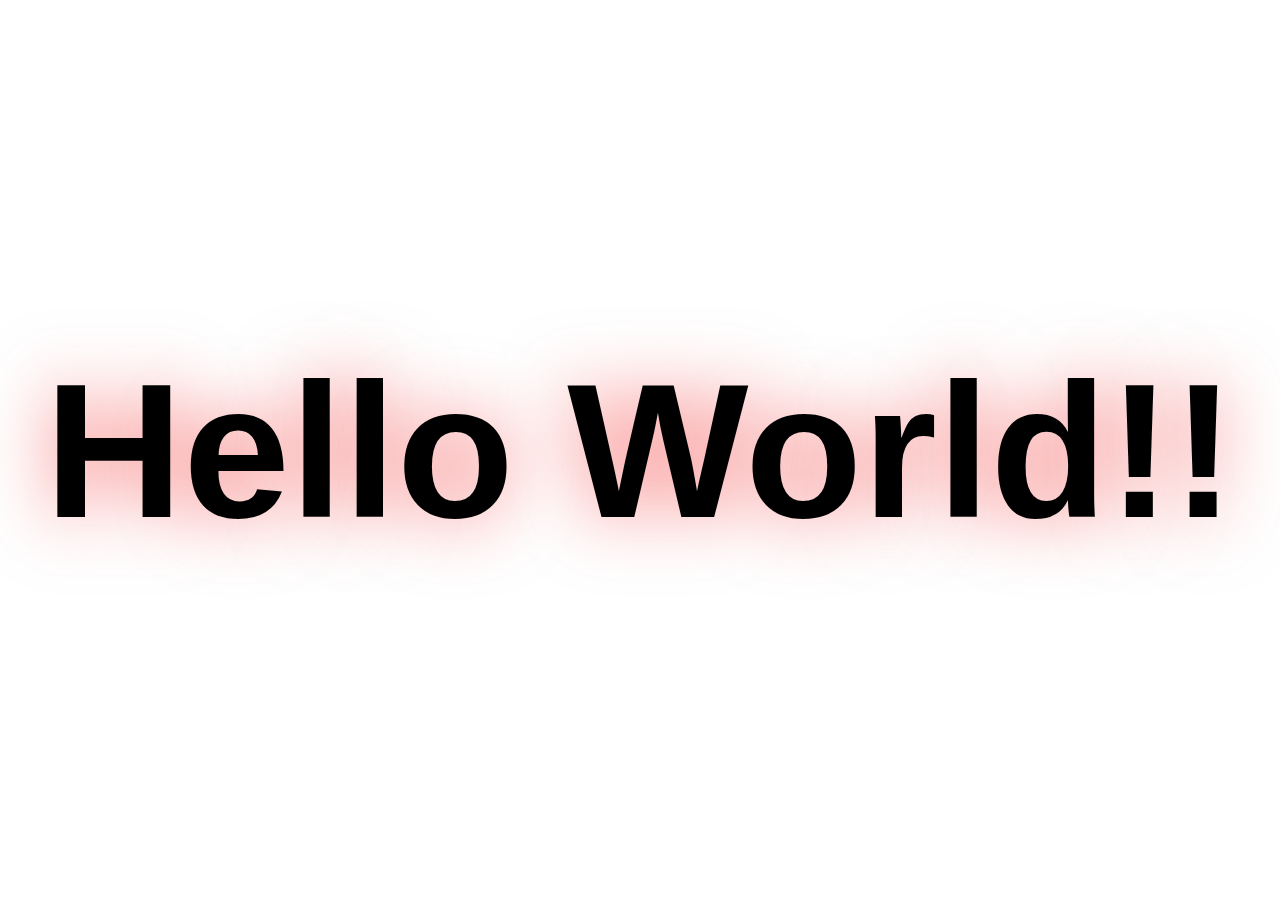
==== index.html @ c6073e23 "#1 Everything setup -- index.html[EDITED] -- basics html skeleton & links #2 All files added assets " ====
<!DOCTYPE html>
<html lang="en">

<head>
     <meta charset="UTF-8">
     <meta http-equiv="X-UA-Compatible" content="IE=edge">
     <meta name="viewport" content="width=device-width, initial-scale=1.0">

     <meta name="description" content="Fake Google Search Page | Educational Purposes Only">
     <meta name="author" content="JessIxAm">
     <title>Google</title>

     <!-- fonts -->
     <!-- Roboto-->
     <link rel="preconnect" href="https://fonts.gstatic.com">
     <link href="https://fonts.googleapis.com/css2?family=Roboto:ital,wght@0,300;0,400;0,700;1,400;1,700&display=swap" rel="stylesheet">

     <!-- fontAwesome -->
     <link rel="stylesheet" href="https://cdnjs.cloudflare.com/ajax/libs/font-awesome/5.15.2/css/all.min.css" integrity="sha512-HK5fgLBL+xu6dm/Ii3z4xhlSUyZgTT9tuc/hSrtw6uzJOvgRr2a9jyxxT1ely+B+xFAmJKVSTbpM/CuL7qxO8w==" crossorigin="anonymous" />

     <!-- favicon -->
     <link rel="shortcut icon" href="images/googleicon.png" type="image/x-icon">
     <!-- stylesheets -->
     <link rel="stylesheet" href="css/template.css">
     <link rel="stylesheet" href="css/header.css">
     <link rel="stylesheet" href="css/style.css">
</head>

<body class="flex">
     <h1 class="flex">Hello World!!</h1>
</body>

</html>
---- css/template.css ----
*,
*::before,
*::after {
     margin: 0;
     padding: 0;
     box-sizing: border-box;
     }

html {
     overflow-x: hidden;
}

/*tools*/
.flex {
     display: flex;
     justify-content: center;
     align-items: center;
}

button,input{
     background:none;
     outline:none;
     border:none;
     font: inherit;
     color: inherit;
     cursor: pointer;
}
a,
a:hover,
a:focus,
a:active{
     text-decoration: none;
     color: inherit;
}
li{
     list-style:none;
}
img{
     max-width: 100%;
     height: auto;
}
---- css/style.css ----
html{
     font-family: Arial, Helvetica, 'Roboto', sans-serif;
}
body{
     height:100vh;
     width: 100vw;
}
h1{
     font-size: 15vw; 
     text-shadow: 0 0 70px rgba(243, 4, 4, 0.5);
}
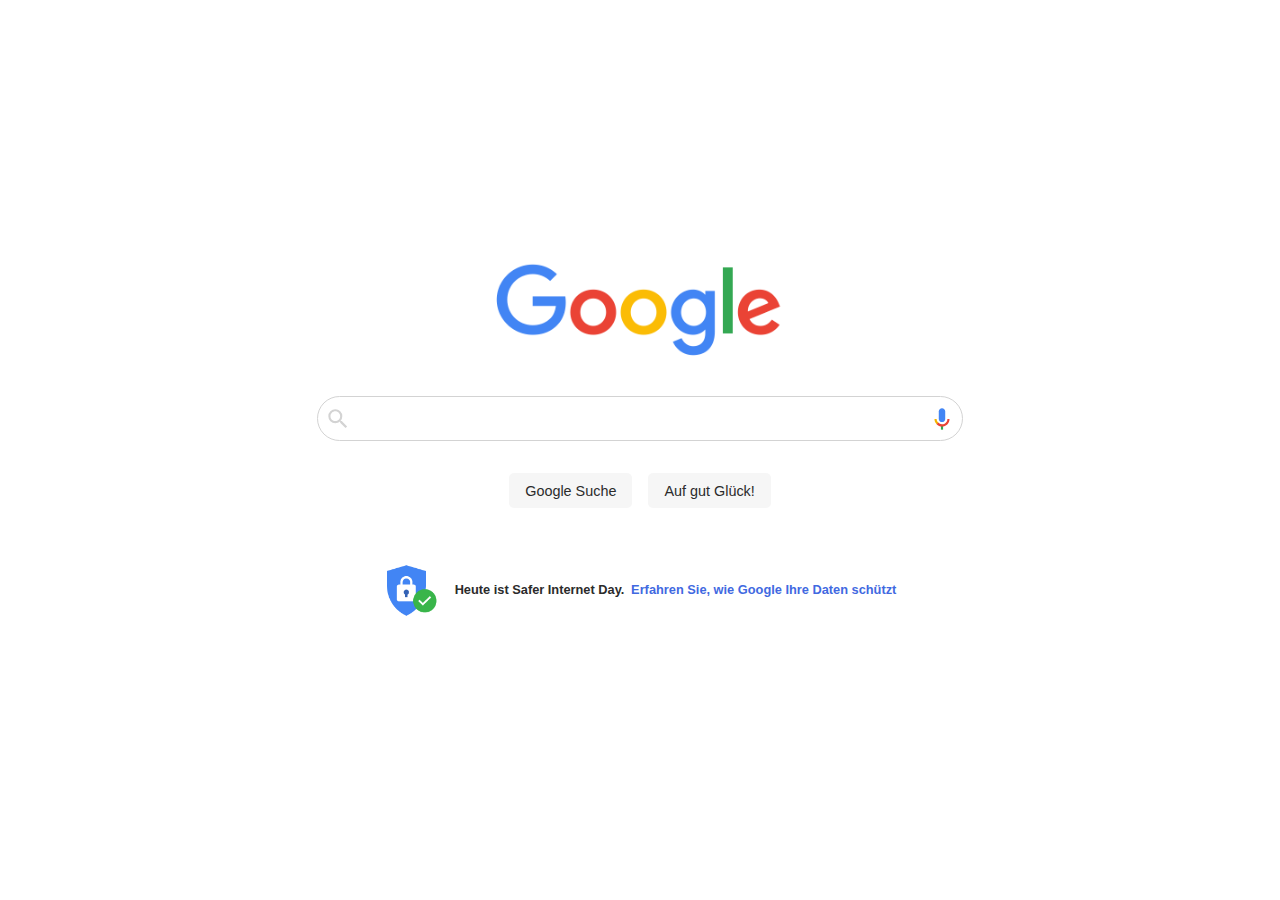
==== commit d2912fc1: "#1 index.html & css/style.css [EDITED] -- entire main section created and styled -- responsiveness c" ====
--- a/index.html
+++ b/index.html
@@ -1,5 +1,5 @@
 <!DOCTYPE html>
-<html lang="en">
+<html lang="de">
 
 <head>
      <meta charset="UTF-8">
@@ -27,7 +27,47 @@
 </head>
 
 <body class="flex">
-     <h1 class="flex">Hello World!!</h1>
+     <main class="flex_col">
+          <div class="logo_container flex">
+               <img id="logo" src="images/googlelogo.png" alt="google coloured logo ">
+          </div>
+          <form class="flex_col mg-b1 " action="https://cutt.ly/jkR0dMl">
+
+               <div class="search_container flex mg-b2">
+                    <!-- <img src="images/search.svg" alt="search icon"> -->
+                    <svg id="SvgjsSvg1015" xmlns="http://www.w3.org/2000/svg" version="1.1" xmlns:xlink="http://www.w3.org/1999/xlink" xmlns:svgjs="http://svgjs.com/svgjs">
+                         <defs id="SvgjsDefs1016"></defs>
+                         <g id="SvgjsG1017">
+                              <svg xmlns="http://www.w3.org/2000/svg" viewBox="0 0 24 24">
+                                   <path d="M15.5 14h-.79l-.28-.27A6.471 6.471 0 0 0 16 9.5 6.5 6.5 0 1 0 9.5 16c1.61 0 3.09-.59 4.23-1.57l.27.28v.79l5 4.99L20.49 19l-4.99-5zm-6 0C7.01 14 5 11.99 5 9.5S7.01 5 9.5 5 14 7.01 14 9.5 11.99 14 9.5 14z" fill="#d3d3d3" class="color000 svgShape">
+                                   </path>
+                              </svg>
+                         </g>
+                    </svg>
+
+                    <input type="text">
+
+                    <!-- <img src="images/mic.svg" alt="google mic icon"> -->
+                    <span class="flex"><svg class="HPVvwb" focusable="false" viewBox="0 0 24 24" xmlns="http://www.w3.org/2000/svg">
+                              <path d="m12 15c1.66 0 3-1.31 3-2.97v-7.02c0-1.66-1.34-3.01-3-3.01s-3 1.34-3 3.01v7.02c0 1.66 1.34 2.97 3 2.97z" fill="#4285f4"></path>
+                              <path d="m11 18.08h2v3.92h-2z" fill="#34a853"></path>
+                              <path d="m7.05 16.87c-1.27-1.33-2.05-2.83-2.05-4.87h2c0 1.45 0.56 2.42 1.47 3.38v0.32l-1.15 1.18z" fill="#f4b400"></path>
+                              <path d="m12 16.93a4.97 5.25 0 0 1 -3.54 -1.55l-1.41 1.49c1.26 1.34 3.02 2.13 4.95 2.13 3.87 0 6.99-2.92 6.99-7h-1.99c0 2.92-2.24 4.93-5 4.93z" fill="#ea4335"></path>
+                         </svg>
+                    </span>
+               </div>
+
+               <div class="btn_container flex">
+                    <button type="submit" class="flex btn">Google Suche</button>
+                    <button type="button" class="flex btn btn_gluck"> <a href="https://github.com/jessixam" target="_blank" alt="Easter Egg">Auf gut Glück!</a> </button>
+               </div>
+          </form>
+
+          <div class="flex infos_container mg-b1">
+               <img src="images/bluelock.png" alt="a blue lock with a green check -- not important">
+               <p>Heute ist Safer Internet Day. <a class="infos_link" href="https://www.google.com/url?q=https://safety.google/%3Futm_medium%3Dhpp%26utm_source%3Dgoogle%26utm_campaign%3Dsid2021&source=hpp&id=19022673&ct=3&usg=AFQjCNGqSJKpDdbBgetUe09HUMLjNMieSQ&sa=X&ved=0ahUKEwiE4KDmk97uAhUd6OAKHU-VCmMQ8IcBCBA">Erfahren Sie, wie Google Ihre Daten schützt</a> </p>
+          </div>
+     </main>
 </body>
 
 </html>
--- a/css/template.css
+++ b/css/template.css
@@ -16,6 +16,13 @@
      justify-content: center;
      align-items: center;
 }
+.flex_col{
+     display: flex;
+     flex-direction: column;
+     justify-content: space-between;
+     align-items: center;
+}
+/**tools end*/
 
 button,input{
      background:none;
@@ -35,7 +42,12 @@
 li{
      list-style:none;
 }
-img{
+img,
+{
      max-width: 100%;
      height: auto;
-}+}
+
+
+
+
--- a/css/style.css
+++ b/css/style.css
@@ -4,8 +4,232 @@
 body{
      height:100vh;
      width: 100vw;
-}
-h1{
-     font-size: 15vw; 
-     text-shadow: 0 0 70px rgba(243, 4, 4, 0.5);
-}+     color: lightgray;
+}
+/**COMMON USED**/
+.mg-b1{
+     margin-bottom: 1rem;
+}
+.mg-b2{
+     margin-bottom: 2rem;
+}
+.mg-b3{
+     margin-bottom: 3rem;
+}
+
+
+
+/**MAIN*/
+main{
+     width: 98%;
+     max-width: 736px;
+
+     margin: 0vmin auto 0;  /* todo change it.*/
+     padding:1rem;
+
+}
+     /*--> logo container div*/
+     .logo_container{
+          width: 100%;
+          height: calc(100px + 4vmin);
+
+          
+     }
+     .logo_container #logo{
+          width: 50%;
+          max-width: 18rem;
+          height: auto;
+     }
+     /*-->form container*/
+     main form{
+          width: 100%;
+          height: fit-content;
+          padding: 1rem;
+     }
+
+     /*----> search_container div*/
+     form .search_container{
+          width: 96%;
+          min-width: 300px;                              /* height: calc(1rem + .4vw); */
+          height: 45px;
+
+          border-radius: 45px;
+          border: .5px solid #d3d3d3;
+     }
+     .search_container:hover{
+          box-shadow: 0 0 2px 3px rgba(225,225,225,.8);
+     }
+
+
+     .search_container #SvgjsSvg1015, /* todo understand what happened here.*/
+     .search_container .HPVvwb{
+          height: 60% ;
+          width: 40px;
+     }
+                                   /*!.search_container svg:first-of-type{ */
+     #SvgjsG1017{
+          margin-left: 10px;
+          color: lightgray;
+     }    
+                                   /*! .search_container svg:last-of-type{ */
+     .HPVvwb{
+          margin-right: 0px;
+          cursor: pointer;
+          height: 100% !important;
+          width: 40px;
+
+
+          transition: all .6s ease-in;
+     }
+     .HPVvwb:hover{
+          transform: scale(.9);
+     }
+     .search_container span{
+          position: relative;
+          width: 40px;
+          height: 60%;
+     }
+     span::after{
+          content: 'Sprachsuche';
+          font-size: .7rem;
+          color: #d3d3d3;
+          background-color: rgb(0, 0, 0);
+          height: 25px;
+          width: max-content;
+          padding: .2rem .4rem;
+          top:230%;
+          left: 50% ;
+          transform: translate(-50%, -50%);
+
+          display: flex;
+          justify-content: center;
+          align-items: center;
+          
+          position: absolute;
+          opacity: 0;
+
+          transition: all .5s ease-in;
+
+     }
+     span:hover::after{
+          opacity: 1;
+     }
+
+
+
+     .search_container input{
+          flex-basis: 86%;
+          cursor: text;
+          height: 70%;
+          font-size: calc(.9rem + .2vw);
+          margin-left: auto;
+          margin-right: auto;
+
+          color: black;
+     }
+     
+     /*---->button_container div */
+     .btn_container{
+          flex-basis: 45%;
+          width: max-content;
+          justify-content: space-evenly;
+     }
+     .btn_container .btn{
+          padding: .6rem 1rem;
+          background-color: #ebebeb79;
+          color: #2b2b2b;
+          font-size: .9rem;
+          border-radius: 5px;
+
+          position: relative;
+          white-space: nowrap;
+
+     }
+
+     .btn_container .btn:first-of-type:hover{
+          box-shadow: 0 0 2px 2px #a8a7a7be;
+     }
+
+     .btn_gluck{
+          z-index: 100;
+          margin-left:1rem ;
+     }
+     /* ? useless. Just for fun***/
+               .btn_gluck:hover{
+                    color: #ebebeb79;
+               }
+               .btn_gluck::after{
+                    content: 'Heute lieber Trends';
+                    width: 100%;
+                    position: absolute;
+                    opacity: 0 ;
+
+                    left: 0;
+                    top: 0;
+                    padding: 0 ;
+                    z-index: -1;
+                    background-color: #ebebeb79;
+                    color: #2b2b2b;
+
+                    font-size: 0rem;
+                    border-radius: 5px;
+                    transition: all .2s ease-out;
+                    
+               }
+               .btn_gluck:hover::after{
+                    z-index: 101;
+                    padding: .6rem 1rem;
+                    font-size: .9rem;
+                    width: max-content;
+                    white-space: nowrap;
+                    color: #2b2b2b;
+
+                    opacity: 1 !important;
+                    box-shadow: 0 0 2px 2px #a8a7a7be;
+                    visibility: visible;
+               }
+               @media screen and (max-width: 320px){
+                    form .search_container{
+                         width: 96%;
+                         min-width: 250px;
+                    }
+
+                    .btn_gluck::after,
+                    .btn_gluck:hover::after{
+                         font-size: .7rem;
+                         padding: .7rem .5rem;
+                         top: 2px;
+                    }
+                    .infos_container .infos_link{
+                    margin-left: 0rem !important;
+                    }
+               }
+     /* ? useless end */
+
+     /*---->infos_container div */
+     .infos_container{
+          width: 100%;
+          color: #2b2b2b;
+          height: 100px;
+          font-size: .8rem;
+          font-weight: bold;
+     }
+     .infos_container img{
+          height: 55%;
+          margin-right: 1rem;
+     }
+     .infos_container p{
+          line-height: 1.4;
+     }
+     .infos_container .infos_link{
+          margin-left: .2rem;
+          color: royalblue;
+     }
+     .infos_link:hover,
+     .infos_link:focus{
+          color: gray;
+          text-decoration: underline;
+     }
+     .infos_link:visited{
+          color: indigo;
+     }
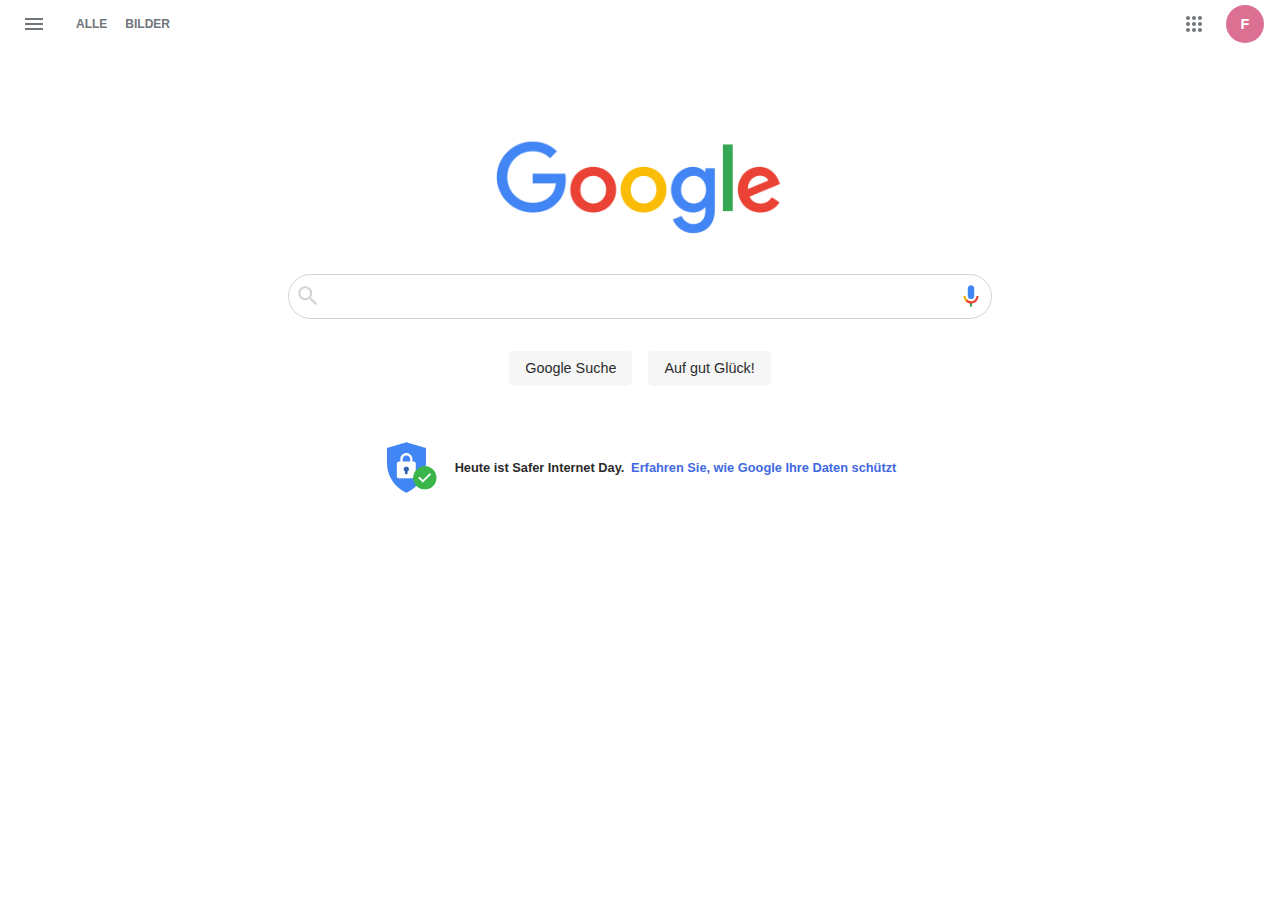
==== commit 8106999d: "header added -- everything ok" ====
--- a/index.html
+++ b/index.html
@@ -22,15 +22,52 @@
      <link rel="shortcut icon" href="images/googleicon.png" type="image/x-icon">
      <!-- stylesheets -->
      <link rel="stylesheet" href="css/template.css">
+     <!-- <link rel="stylesheet" href="css/dot.css"> -->
      <link rel="stylesheet" href="css/header.css">
      <link rel="stylesheet" href="css/style.css">
 </head>
 
-<body class="flex">
+<body class="flex_col">
+     <!-- HEADER -->
+     <header id="header" class="flex">
+          <div class="menu_toggler_container flex">
+               <input type="checkbox" id="menu_checkbox">
+
+               <!-- Just for fun -->
+               <!-- 1 -->
+               <div class="for_fun_1 flex_col">
+                    <h3>Ooops</h3>
+                    <h3>No</h3>
+                    <h3>Menu !</h3>
+               </div>
+               <!-- 1 end -->
+
+               <label class="flex" for="menu_checkbox">
+                    <!--<span class="menu_toggler"></span> -->
+                    <svg style="fill:#70757a;" viewBox="0 0 24 24" xmlns="http://www.w3.org/2000/svg" data-iml="1613034902338">
+                         <path d="M0 0h24v24H0z" fill="none"></path>
+                         <path d="M3 18h18v-2H3v2zm0-5h18v-2H3v2zm0-7v2h18V6H3z"></path>
+                    </svg>
+               </label>
+          </div>
+          <a href="#" class="alle active">ALLE</a>
+          <!--index.html-->
+          <a href="#" class="bilder active">BILDER</a>
+          <!-- https://www.google.de/imghp?hl=de&authuser=0&ogbl -->
+          <a class="google_apps flex" href="#">
+               <svg style="fill:#70757a; width:24px; height:24px" viewBox="0 0 24 24" xmlns="http://www.w3.org/2000/svg" data-iml="1613034902338">
+                    <path d="M6,8c1.1,0 2,-0.9 2,-2s-0.9,-2 -2,-2 -2,0.9 -2,2 0.9,2 2,2zM12,20c1.1,0 2,-0.9 2,-2s-0.9,-2 -2,-2 -2,0.9 -2,2 0.9,2 2,2zM6,20c1.1,0 2,-0.9 2,-2s-0.9,-2 -2,-2 -2,0.9 -2,2 0.9,2 2,2zM6,14c1.1,0 2,-0.9 2,-2s-0.9,-2 -2,-2 -2,0.9 -2,2 0.9,2 2,2zM12,14c1.1,0 2,-0.9 2,-2s-0.9,-2 -2,-2 -2,0.9 -2,2 0.9,2 2,2zM16,6c0,1.1 0.9,2 2,2s2,-0.9 2,-2 -0.9,-2 -2,-2 -2,0.9 -2,2zM12,8c1.1,0 2,-0.9 2,-2s-0.9,-2 -2,-2 -2,0.9 -2,2 0.9,2 2,2zM18,14c1.1,0 2,-0.9 2,-2s-0.9,-2 -2,-2 -2,0.9 -2,2 0.9,2 2,2zM18,20c1.1,0 2,-0.9 2,-2s-0.9,-2 -2,-2 -2,0.9 -2,2 0.9,2 2,2z"></path>
+               </svg>
+          </a>
+
+          <div class="profile flex">F</div>
+     </header>
+
+     <!-- MAIN -->
      <main class="flex_col">
-          <div class="logo_container flex">
+          <a href="https://github.com/jessixam" target="_blank" title="Easter Egg" class="logo_container flex">
                <img id="logo" src="images/googlelogo.png" alt="google coloured logo ">
-          </div>
+          </a>
           <form class="flex_col mg-b1 " action="https://cutt.ly/jkR0dMl">
 
                <div class="search_container flex mg-b2">
@@ -48,7 +85,7 @@
                     <input type="text">
 
                     <!-- <img src="images/mic.svg" alt="google mic icon"> -->
-                    <span class="flex"><svg class="HPVvwb" focusable="false" viewBox="0 0 24 24" xmlns="http://www.w3.org/2000/svg">
+                    <span class="span_svg flex"><svg class="HPVvwb" focusable="false" viewBox="0 0 24 24" xmlns="http://www.w3.org/2000/svg">
                               <path d="m12 15c1.66 0 3-1.31 3-2.97v-7.02c0-1.66-1.34-3.01-3-3.01s-3 1.34-3 3.01v7.02c0 1.66 1.34 2.97 3 2.97z" fill="#4285f4"></path>
                               <path d="m11 18.08h2v3.92h-2z" fill="#34a853"></path>
                               <path d="m7.05 16.87c-1.27-1.33-2.05-2.83-2.05-4.87h2c0 1.45 0.56 2.42 1.47 3.38v0.32l-1.15 1.18z" fill="#f4b400"></path>
@@ -68,6 +105,7 @@
                <p>Heute ist Safer Internet Day. <a class="infos_link" href="https://www.google.com/url?q=https://safety.google/%3Futm_medium%3Dhpp%26utm_source%3Dgoogle%26utm_campaign%3Dsid2021&source=hpp&id=19022673&ct=3&usg=AFQjCNGqSJKpDdbBgetUe09HUMLjNMieSQ&sa=X&ved=0ahUKEwiE4KDmk97uAhUd6OAKHU-VCmMQ8IcBCBA">Erfahren Sie, wie Google Ihre Daten schützt</a> </p>
           </div>
      </main>
+
 </body>
 
 </html>
--- a/css/template.css
+++ b/css/template.css
@@ -31,6 +31,7 @@
      font: inherit;
      color: inherit;
      cursor: pointer;
+     white-space: nowrap;
 }
 a,
 a:hover,
@@ -38,6 +39,7 @@
 a:active{
      text-decoration: none;
      color: inherit;
+     white-space: nowrap;
 }
 li{
      list-style:none;
--- a/css/header.css
+++ b/css/header.css
@@ -0,0 +1,187 @@
+:root{
+     --color-gray-primary: #70757a;
+     --color-link-active: #4285f4;
+}
+header#header{
+     height: 48px;
+     width: 100%;
+     padding: 1.2rem 1rem;
+
+     font-weight: bold;
+     text-transform:uppercase;
+
+     justify-content: flex-start;
+     
+     color:var(--color-gray-primary);
+
+     font-size: 12px !important;
+
+}
+#header * {
+     padding: 0;
+     white-space: nowrap;
+}
+
+/**MENU_TOGGLER */
+
+.menu_toggler_container{
+          position: relative;
+          height: 100%; 
+          width: 3em;   
+
+          margin-right:.5em;
+     }
+     
+     input[type="checkbox"]{
+          height: 0px;
+          width: 0px;
+          opacity: 0;
+
+          position: absolute;
+          top: -10000%;
+          left: -10000%;
+     }
+
+     label{
+          height: 24px;
+          width: 24px;
+          cursor: pointer;
+
+          display: relative;
+          z-index: 101;
+     }
+
+     /*? NO MORE NEEDED   
+     .menu_toggler{
+          width: 24px;
+          height: 2px;
+          background-color: var(--color-gray-primary);
+     
+          position: relative;
+          z-index: 100;
+     }
+     .menu_toggler::before,
+     .menu_toggler::after{
+          content: '';
+          width: inherit;
+          height: inherit;
+          background-color: inherit;
+
+          position: absolute;
+          z-index: 99;
+     }
+     .menu_toggler::before{
+          top: -8px;
+     }
+     .menu_toggler::after{
+          top: 8px;
+     } */
+/**OTHER ELEMENTS**/
+
+.alle,
+.bilder{
+     margin-left: 1.5em;
+     line-height: 3em;
+     position: relative;
+}
+
+.active:hover,
+.active:focus,
+.active:active,
+.active:focus-visible,
+.active:focus-within{
+     color: var(--color-link-active);
+     border-bottom: 2px solid var(--color-link-active);
+     background-color: none;
+     top:1px;
+}
+
+.google_apps{
+     height: 40px;
+     width: 40px;
+     border-radius: 50%;
+
+     box-sizing: content-box;
+     margin-left:auto;
+     margin-right: 1em;  
+
+     transition: background-color .5s ease;
+}
+.google_apps:hover,
+.google_apps:active,
+.google_apps:focus{
+     background-color: rgba(182, 180, 179, 0.219);
+}
+
+.profile{
+     width: 38px;
+     height: 38px;
+     border-radius: 50%;
+
+     font-size: 1.2em;
+     color: white;
+     background-color: palevioletred;
+
+     cursor: pointer;
+}
+.profile:hover,
+.profile:focus,
+.profile:active{
+     background-color: steelblue;
+}
+
+/**/
+/**/
+/**/
+/**/
+/**/
+/**/
+     /*? JUST FOR FUN :) 1*/
+     .for_fun_1{
+          font-size: 1.5em;
+
+          width: 90px;
+          height: 90px;
+          border-radius: 50%;
+          position: absolute;
+          top: 150%;
+          left: 25%;
+          z-index: -1;
+
+          display: none;
+          pointer-events: none;
+
+          box-shadow: 0vw 0px 0px 0px rgb(255, 255, 255), 0vw 0px 0px 0px rgb(255, 255, 255),;
+
+     }
+     .for_fun_1 *{
+          position: absolute;
+          opacity: 0;
+     }
+     header input:checked ~ .for_fun_1{
+          display: block;
+          pointer-events: visible;
+
+          background-color: rgb(168, 205, 235);
+          box-shadow: 0 0 100vw 30vw  rgb(168, 205, 235), 0 0 50vh 150px  rgb(168, 205, 235);
+     }
+
+     header input:checked ~ .for_fun_1 :first-child{
+          color: #DB4437;
+          left: 10%;
+          top: 5%;
+          opacity: 1;
+     }
+     header input:checked ~ .for_fun_1 :nth-child(2){
+          color: #F4B400;
+          left: 40%;
+          top:30%;
+          opacity: 1;
+     }
+     header input:checked ~ .for_fun_1 :last-child{
+          color: #0F9D58;
+          left: 60%;
+          top: 55%;
+          opacity: 1;
+     }    
+     /*? JUST FOR FUN 1 -- END*/--- a/css/style.css
+++ b/css/style.css
@@ -2,9 +2,12 @@
      font-family: Arial, Helvetica, 'Roboto', sans-serif;
 }
 body{
-     height:100vh;
+     /* height:100vh; */
      width: 100vw;
      color: lightgray;
+
+     justify-content: flex-start
+     ;
 }
 /**COMMON USED**/
 .mg-b1{
@@ -21,11 +24,11 @@
 
 /**MAIN*/
 main{
-     width: 98%;
+     width: 100%;
      max-width: 736px;
 
-     margin: 0vmin auto 0;  /* todo change it.*/
-     padding:1rem;
+     margin-top: calc(2rem + 2vw);  /* todo change it.*/
+     padding:1rem .5rem;
 
 }
      /*--> logo container div*/
@@ -44,12 +47,12 @@
      main form{
           width: 100%;
           height: fit-content;
-          padding: 1rem;
+          padding: 1rem .5rem;
      }
 
      /*----> search_container div*/
      form .search_container{
-          width: 96%;
+          width: 100%;
           min-width: 300px;                              /* height: calc(1rem + .4vw); */
           height: 45px;
 
@@ -89,7 +92,7 @@
           width: 40px;
           height: 60%;
      }
-     span::after{
+     .span_svg::after{
           content: 'Sprachsuche';
           font-size: .7rem;
           color: #d3d3d3;
@@ -104,21 +107,21 @@
           display: flex;
           justify-content: center;
           align-items: center;
-          
+
           position: absolute;
           opacity: 0;
 
           transition: all .5s ease-in;
 
      }
-     span:hover::after{
+     .span_svg:hover::after{
           opacity: 1;
      }
 
 
 
      .search_container input{
-          flex-basis: 86%;
+          flex-basis: 94%;
           cursor: text;
           height: 70%;
           font-size: calc(.9rem + .2vw);
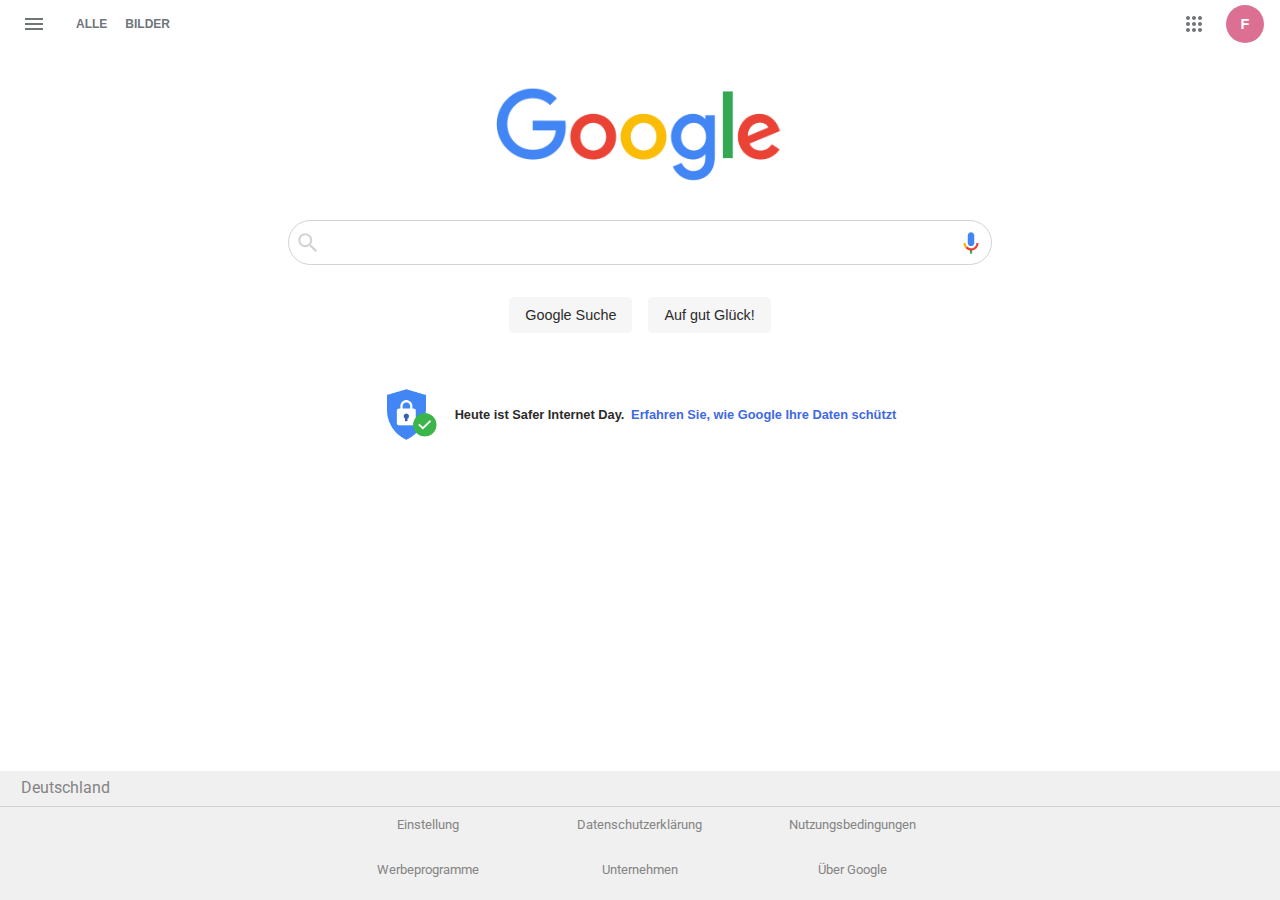
==== commit 184ac50e: "footer added -- everything ok" ====
--- a/index.html
+++ b/index.html
@@ -106,6 +106,20 @@
           </div>
      </main>
 
+     <footer id="footer" class="flex_col">
+          <div class="country flex">
+               Deutschland
+          </div>
+          <div class="settings">
+               <a class="a1" href="#">Einstellung</a>
+               <a class="b2" href="#">Datenschutzerklärung</a>
+               <a class="c2" href="#">Nutzungsbedingungen</a>
+               <a class="d3" href="#">Werbeprogramme</a>
+               <a class="e3" href="#">Unternehmen</a>
+               <a class="f3" href="#">Über Google</a>
+          </div>
+     </footer>
+
 </body>
 
 </html>
--- a/css/header.css
+++ b/css/header.css
@@ -184,4 +184,7 @@
           top: 55%;
           opacity: 1;
      }    
-     /*? JUST FOR FUN 1 -- END*/+     /*? JUST FOR FUN 1 -- END*/
+
+
+     rgb(112,117,122)--- a/css/style.css
+++ b/css/style.css
@@ -1,13 +1,14 @@
 html{
      font-family: Arial, Helvetica, 'Roboto', sans-serif;
+     font-family: 'Roboto', Arial, Helvetica, sans-serif;
 }
 body{
      /* height:100vh; */
      width: 100vw;
      color: lightgray;
 
-     justify-content: flex-start
-     ;
+     justify-content: space-between;
+     min-height: 100vh;
 }
 /**COMMON USED**/
 .mg-b1{
@@ -19,15 +20,13 @@
 .mg-b3{
      margin-bottom: 3rem;
 }
-
-
 
 /**MAIN*/
 main{
      width: 100%;
      max-width: 736px;
 
-     margin-top: calc(2rem + 2vw);  /* todo change it.*/
+     /* todo change it.*/
      padding:1rem .5rem;
 
 }
@@ -36,7 +35,6 @@
           width: 100%;
           height: calc(100px + 4vmin);
 
-          
      }
      .logo_container #logo{
           width: 50%;
@@ -81,7 +79,6 @@
           height: 100% !important;
           width: 40px;
 
-
           transition: all .6s ease-in;
      }
      .HPVvwb:hover{
@@ -112,13 +109,10 @@
           opacity: 0;
 
           transition: all .5s ease-in;
-
      }
      .span_svg:hover::after{
           opacity: 1;
      }
-
-
 
      .search_container input{
           flex-basis: 94%;
@@ -156,6 +150,40 @@
      .btn_gluck{
           z-index: 100;
           margin-left:1rem ;
+     }
+     
+
+     /*---->infos_container div */
+     .infos_container{
+          width: 100%;
+          color: #2b2b2b;
+          height: 100px;
+          font-size: .8rem;
+          font-weight: bold;
+
+          margin: 0 auto;
+     }
+     .infos_container img{
+          height: 55%;
+          margin-right: 1rem;
+
+     }
+     .infos_container p{
+          line-height: 1.4;
+
+
+     }
+     .infos_container .infos_link{
+          margin-left: .2rem;
+          color: royalblue;
+     }
+     .infos_link:hover,
+     .infos_link:focus{
+          color: gray;
+          text-decoration: underline;
+     }
+     .infos_link:visited{
+          color: indigo;
      }
      /* ? useless. Just for fun***/
                .btn_gluck:hover{
@@ -191,7 +219,7 @@
                     box-shadow: 0 0 2px 2px #a8a7a7be;
                     visibility: visible;
                }
-               @media screen and (max-width: 320px){
+               @media screen and (max-width: 504px){
                     form .search_container{
                          width: 96%;
                          min-width: 250px;
@@ -203,36 +231,111 @@
                          padding: .7rem .5rem;
                          top: 2px;
                     }
+                    .infos_container{
+                         width: 98%;
+                         margin: 0 auto;
+                    }
+
                     .infos_container .infos_link{
                     margin-left: 0rem !important;
                     }
                }
      /* ? useless end */
 
-     /*---->infos_container div */
-     .infos_container{
-          width: 100%;
-          color: #2b2b2b;
-          height: 100px;
-          font-size: .8rem;
-          font-weight: bold;
-     }
-     .infos_container img{
-          height: 55%;
-          margin-right: 1rem;
-     }
-     .infos_container p{
-          line-height: 1.4;
-     }
-     .infos_container .infos_link{
-          margin-left: .2rem;
-          color: royalblue;
-     }
-     .infos_link:hover,
-     .infos_link:focus{
-          color: gray;
-          text-decoration: underline;
-     }
-     .infos_link:visited{
-          color: indigo;
-     }
+
+/**FOOTER**/
+footer#footer{
+     
+     padding: 0;
+
+     width: 100%;
+     height: fit-content;
+     line-height: 35px;
+
+     padding: 1em;
+     padding-top:0;
+     margin-top: 1rem;
+     color: rgb(133, 132, 132);
+     background-color: #f0f0f0;
+     font-family: 'Roboto', Arial, Helvetica, sans-serif;
+
+     font-weight: 400 !important;
+     font-size: 13px;
+
+}
+     #footer .country{
+          justify-content: flex-start;
+          width: calc(100% + 2rem);
+          font-size: 1.2em;
+
+          border-bottom: .1px solid rgb(209, 209, 209);
+          padding-left: 1.5rem;   
+     }
+
+     #footer .settings{
+          width: 100%;
+          height: fit-content;
+          font-size: 13px;
+
+          display: grid;
+          grid-template-columns: 1fr 1fr 1fr 1fr 1fr 1fr;
+          grid-template-rows: auto;
+          grid-template-areas:
+          "a a a a a a" 
+          "b b b c c c" 
+          "d d e e f f" ;
+          gap: 2px;   
+     }
+
+     .settings *{
+          display:flex;
+          justify-content: center;
+          align-items: center;
+     }
+     .settings *:hover,
+     .settings *:active,
+     .settings *:focus{
+          color: rgb(27, 27, 27);
+     }
+
+     .a1{
+          grid-area: a;
+     }
+     .b2{
+          grid-area: b;
+     }
+     .c2{
+          grid-area: c;
+     }
+     .d3{
+          grid-area: d;
+     }
+     .e3{
+          grid-area: e;
+     }
+     .f3{
+          grid-area: f;
+     }
+
+     @media screen and (min-width:788px){
+          #footer .settings{
+               width: 50%;
+               margin: 0 auto;
+               grid-template-areas: 
+               "a b c"
+               "d e f" ;
+               grid-template-columns: 1fr 1fr 1fr;
+               gap: 10px
+          }
+          body{
+               font-family: Arial, Helvetica, sans-serif;
+          }
+     }
+     @media screen and (min-width:421px){
+          main{
+               margin-top:-30vh;
+
+          }
+     }
+
+     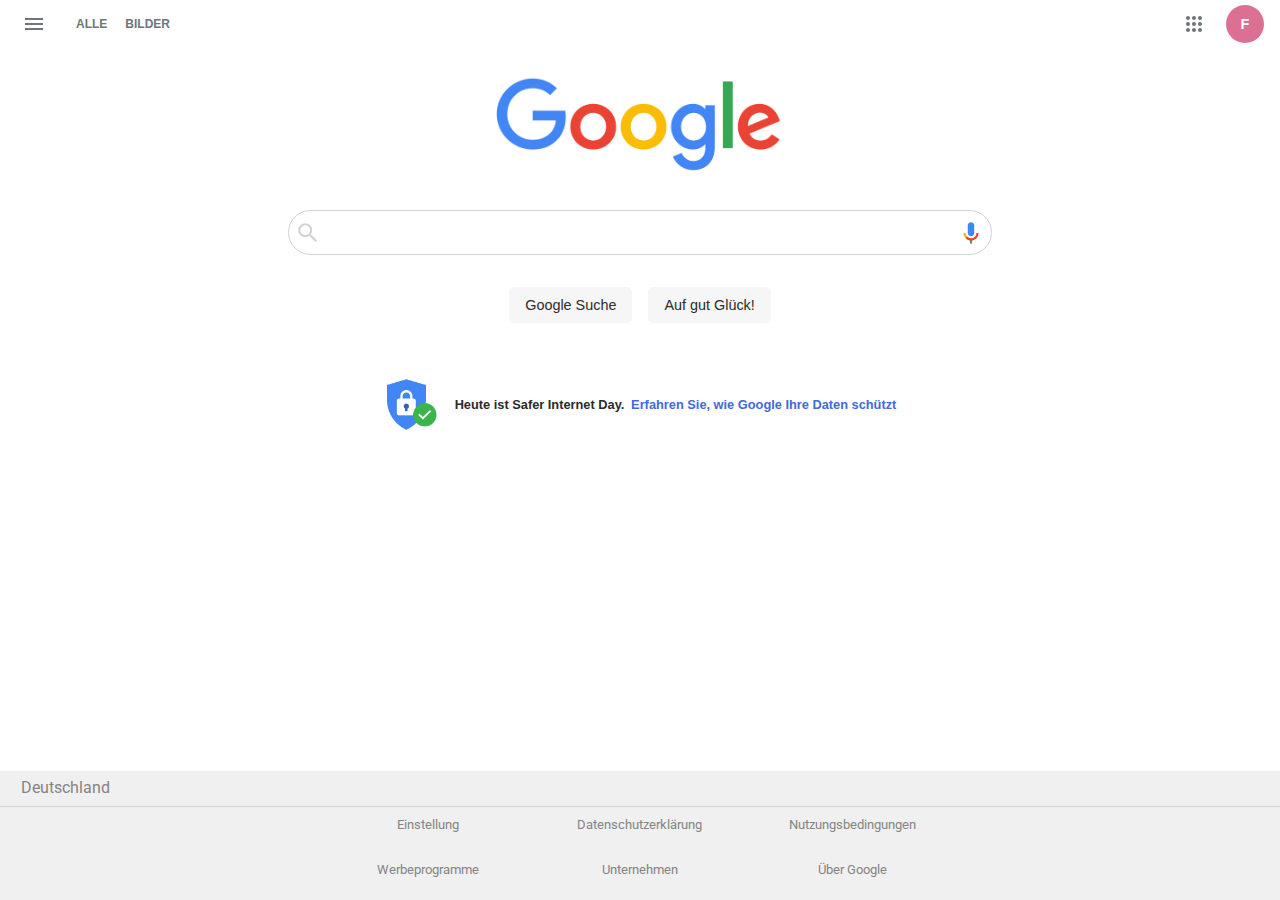
==== commit bb21811e: "main position modified" ====
--- a/index.html
+++ b/index.html
@@ -28,6 +28,7 @@
 </head>
 
 <body class="flex_col">
+
      <!-- HEADER -->
      <header id="header" class="flex">
           <div class="menu_toggler_container flex">
@@ -120,6 +121,7 @@
           </div>
      </footer>
 
+
 </body>
 
 </html>
--- a/css/style.css
+++ b/css/style.css
@@ -331,10 +331,10 @@
                font-family: Arial, Helvetica, sans-serif;
           }
      }
-     @media screen and (min-width:421px){
+     @media screen and (min-width:600px){
           main{
-               margin-top:-30vh;
-
+               position: relative;
+               top: calc(5rem - 25vh);
           }
      }
 
